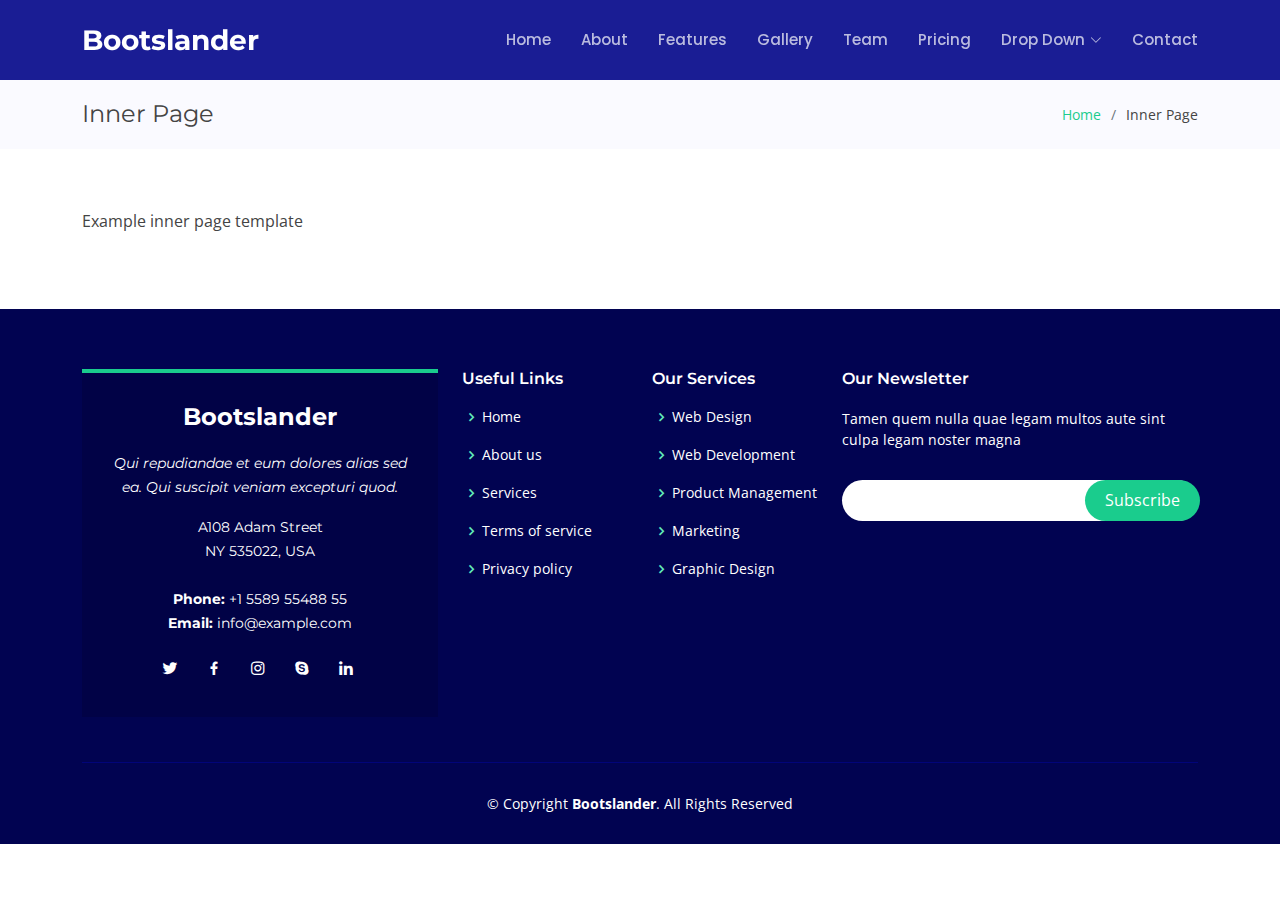
==== inner-page.html @ 367e2db3 "site institucional" ====
<!DOCTYPE html>
<html lang="en">

<head>
  <meta charset="utf-8">
  <meta content="width=device-width, initial-scale=1.0" name="viewport">

  <title>Inner Page - Bootslander Bootstrap Template</title>
  <meta content="" name="description">
  <meta content="" name="keywords">

  <!-- Favicons -->
  <link href="assets/img/favicon.png" rel="icon">
  <link href="assets/img/apple-touch-icon.png" rel="apple-touch-icon">

  <!-- Google Fonts -->
  <link href="https://fonts.googleapis.com/css?family=Open+Sans:300,300i,400,400i,600,600i,700,700i|Montserrat:300,300i,400,400i,500,500i,600,600i,700,700i|Poppins:300,300i,400,400i,500,500i,600,600i,700,700i" rel="stylesheet">

  <!-- Vendor CSS Files -->
  <link href="assets/vendor/aos/aos.css" rel="stylesheet">
  <link href="assets/vendor/bootstrap/css/bootstrap.min.css" rel="stylesheet">
  <link href="assets/vendor/bootstrap-icons/bootstrap-icons.css" rel="stylesheet">
  <link href="assets/vendor/boxicons/css/boxicons.min.css" rel="stylesheet">
  <link href="assets/vendor/glightbox/css/glightbox.min.css" rel="stylesheet">
  <link href="assets/vendor/remixicon/remixicon.css" rel="stylesheet">
  <link href="assets/vendor/swiper/swiper-bundle.min.css" rel="stylesheet">

  <!-- Template Main CSS File -->
  <link href="assets/css/style.css" rel="stylesheet">

  <!-- =======================================================
  * Template Name: Bootslander
  * Template URL: https://bootstrapmade.com/bootslander-free-bootstrap-landing-page-template/
  * Updated: Mar 17 2024 with Bootstrap v5.3.3
  * Author: BootstrapMade.com
  * License: https://bootstrapmade.com/license/
  ======================================================== -->
</head>

<body>

  <!-- ======= Header ======= -->
  <header id="header" class="fixed-top d-flex align-items-center ">
    <div class="container d-flex align-items-center justify-content-between">

      <div class="logo">
        <h1><a href="index.html"><span>Bootslander</span></a></h1>
        <!-- Uncomment below if you prefer to use an image logo -->
        <!-- <a href="index.html"><img src="assets/img/logo.png" alt="" class="img-fluid"></a>-->
      </div>

      <nav id="navbar" class="navbar">
        <ul>
          <li><a class="nav-link scrollto " href="#hero">Home</a></li>
          <li><a class="nav-link scrollto" href="#about">About</a></li>
          <li><a class="nav-link scrollto" href="#features">Features</a></li>
          <li><a class="nav-link scrollto" href="#gallery">Gallery</a></li>
          <li><a class="nav-link scrollto" href="#team">Team</a></li>
          <li><a class="nav-link scrollto" href="#pricing">Pricing</a></li>
          <li class="dropdown"><a href="#"><span>Drop Down</span> <i class="bi bi-chevron-down"></i></a>
            <ul>
              <li><a href="#">Drop Down 1</a></li>
              <li class="dropdown"><a href="#"><span>Deep Drop Down</span> <i class="bi bi-chevron-right"></i></a>
                <ul>
                  <li><a href="#">Deep Drop Down 1</a></li>
                  <li><a href="#">Deep Drop Down 2</a></li>
                  <li><a href="#">Deep Drop Down 3</a></li>
                  <li><a href="#">Deep Drop Down 4</a></li>
                  <li><a href="#">Deep Drop Down 5</a></li>
                </ul>
              </li>
              <li><a href="#">Drop Down 2</a></li>
              <li><a href="#">Drop Down 3</a></li>
              <li><a href="#">Drop Down 4</a></li>
            </ul>
          </li>
          <li><a class="nav-link scrollto" href="#contact">Contact</a></li>
        </ul>
        <i class="bi bi-list mobile-nav-toggle"></i>
      </nav><!-- .navbar -->

    </div>
  </header><!-- End Header -->

  <main id="main">

    <!-- ======= Breadcrumbs Section ======= -->
    <section class="breadcrumbs">
      <div class="container">

        <div class="d-flex justify-content-between align-items-center">
          <h2>Inner Page</h2>
          <ol>
            <li><a href="index.html">Home</a></li>
            <li>Inner Page</li>
          </ol>
        </div>

      </div>
    </section><!-- End Breadcrumbs Section -->

    <section class="inner-page">
      <div class="container">
        <p>
          Example inner page template
        </p>
      </div>
    </section>

  </main><!-- End #main -->

  <!-- ======= Footer ======= -->
  <footer id="footer">
    <div class="footer-top">
      <div class="container">
        <div class="row">

          <div class="col-lg-4 col-md-6">
            <div class="footer-info">
              <h3>Bootslander</h3>
              <p class="pb-3"><em>Qui repudiandae et eum dolores alias sed ea. Qui suscipit veniam excepturi quod.</em></p>
              <p>
                A108 Adam Street <br>
                NY 535022, USA<br><br>
                <strong>Phone:</strong> +1 5589 55488 55<br>
                <strong>Email:</strong> info@example.com<br>
              </p>
              <div class="social-links mt-3">
                <a href="#" class="twitter"><i class="bx bxl-twitter"></i></a>
                <a href="#" class="facebook"><i class="bx bxl-facebook"></i></a>
                <a href="#" class="instagram"><i class="bx bxl-instagram"></i></a>
                <a href="#" class="google-plus"><i class="bx bxl-skype"></i></a>
                <a href="#" class="linkedin"><i class="bx bxl-linkedin"></i></a>
              </div>
            </div>
          </div>

          <div class="col-lg-2 col-md-6 footer-links">
            <h4>Useful Links</h4>
            <ul>
              <li><i class="bx bx-chevron-right"></i> <a href="#">Home</a></li>
              <li><i class="bx bx-chevron-right"></i> <a href="#">About us</a></li>
              <li><i class="bx bx-chevron-right"></i> <a href="#">Services</a></li>
              <li><i class="bx bx-chevron-right"></i> <a href="#">Terms of service</a></li>
              <li><i class="bx bx-chevron-right"></i> <a href="#">Privacy policy</a></li>
            </ul>
          </div>

          <div class="col-lg-2 col-md-6 footer-links">
            <h4>Our Services</h4>
            <ul>
              <li><i class="bx bx-chevron-right"></i> <a href="#">Web Design</a></li>
              <li><i class="bx bx-chevron-right"></i> <a href="#">Web Development</a></li>
              <li><i class="bx bx-chevron-right"></i> <a href="#">Product Management</a></li>
              <li><i class="bx bx-chevron-right"></i> <a href="#">Marketing</a></li>
              <li><i class="bx bx-chevron-right"></i> <a href="#">Graphic Design</a></li>
            </ul>
          </div>

          <div class="col-lg-4 col-md-6 footer-newsletter">
            <h4>Our Newsletter</h4>
            <p>Tamen quem nulla quae legam multos aute sint culpa legam noster magna</p>
            <form action="" method="post">
              <input type="email" name="email"><input type="submit" value="Subscribe">
            </form>

          </div>

        </div>
      </div>
    </div>

    <div class="container">
      <div class="copyright">
        &copy; Copyright <strong><span>Bootslander</span></strong>. All Rights Reserved
      </div>

    </div>
  </footer><!-- End Footer -->

  <a href="#" class="back-to-top d-flex align-items-center justify-content-center"><i class="bi bi-arrow-up-short"></i></a>
  <div id="preloader"></div>

  <!-- Vendor JS Files -->
  <script src="assets/vendor/purecounter/purecounter_vanilla.js"></script>
  <script src="assets/vendor/aos/aos.js"></script>
  <script src="assets/vendor/bootstrap/js/bootstrap.bundle.min.js"></script>
  <script src="assets/vendor/glightbox/js/glightbox.min.js"></script>
  <script src="assets/vendor/swiper/swiper-bundle.min.js"></script>
  <script src="assets/vendor/php-email-form/validate.js"></script>

  <!-- Template Main JS File -->
  <script src="assets/js/main.js"></script>

</body>

</html>
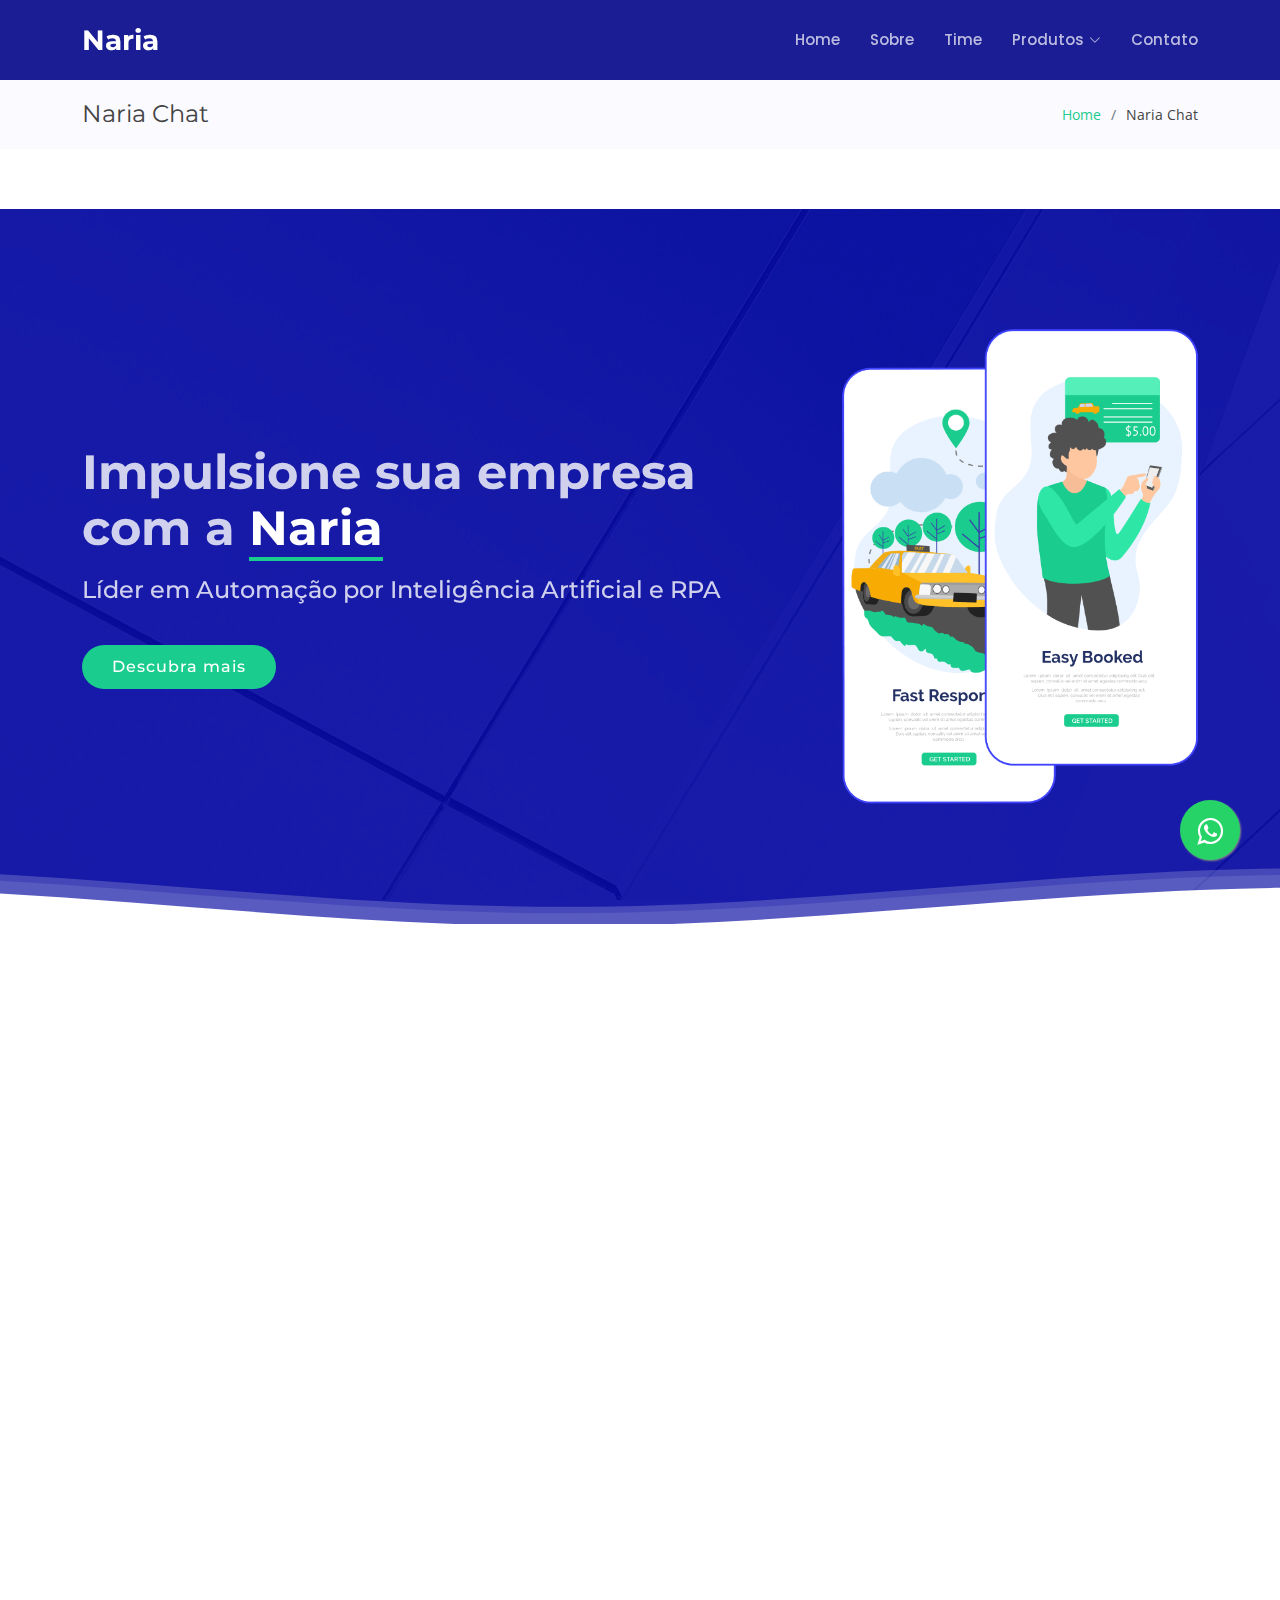
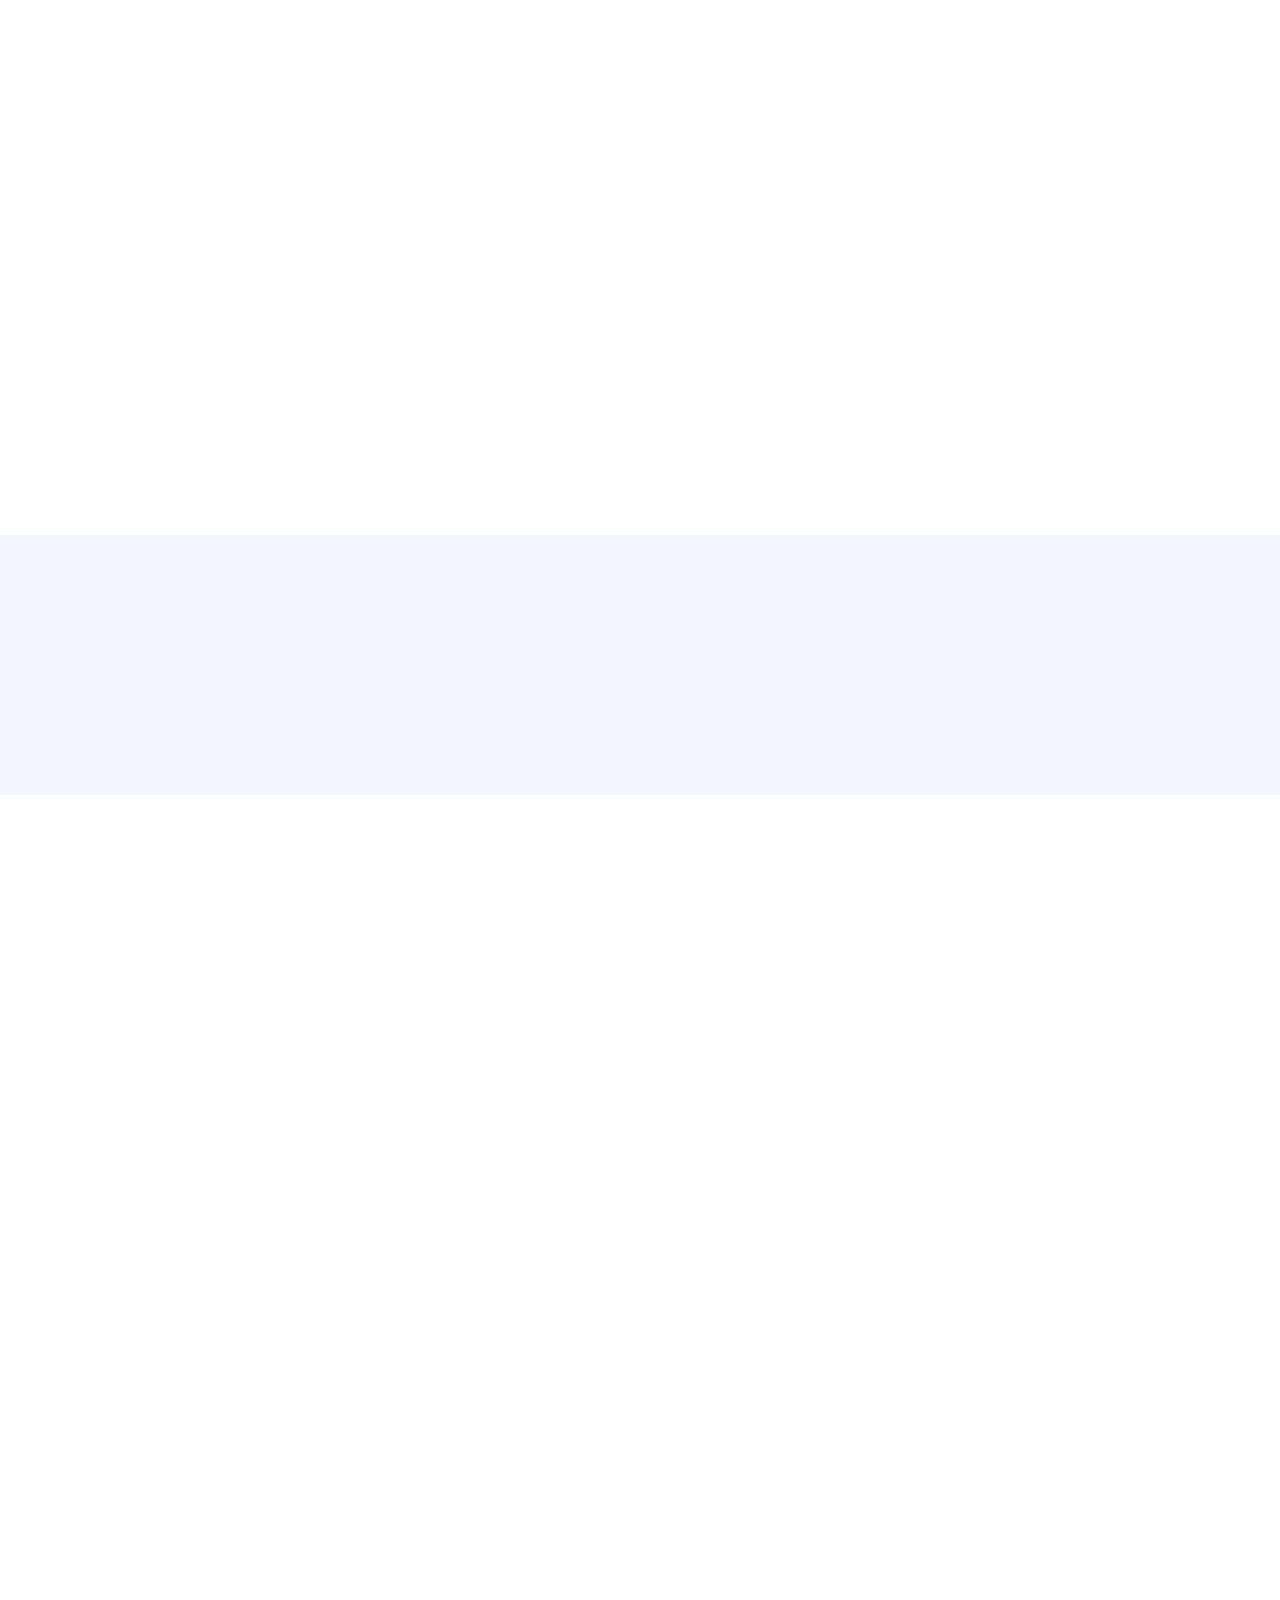
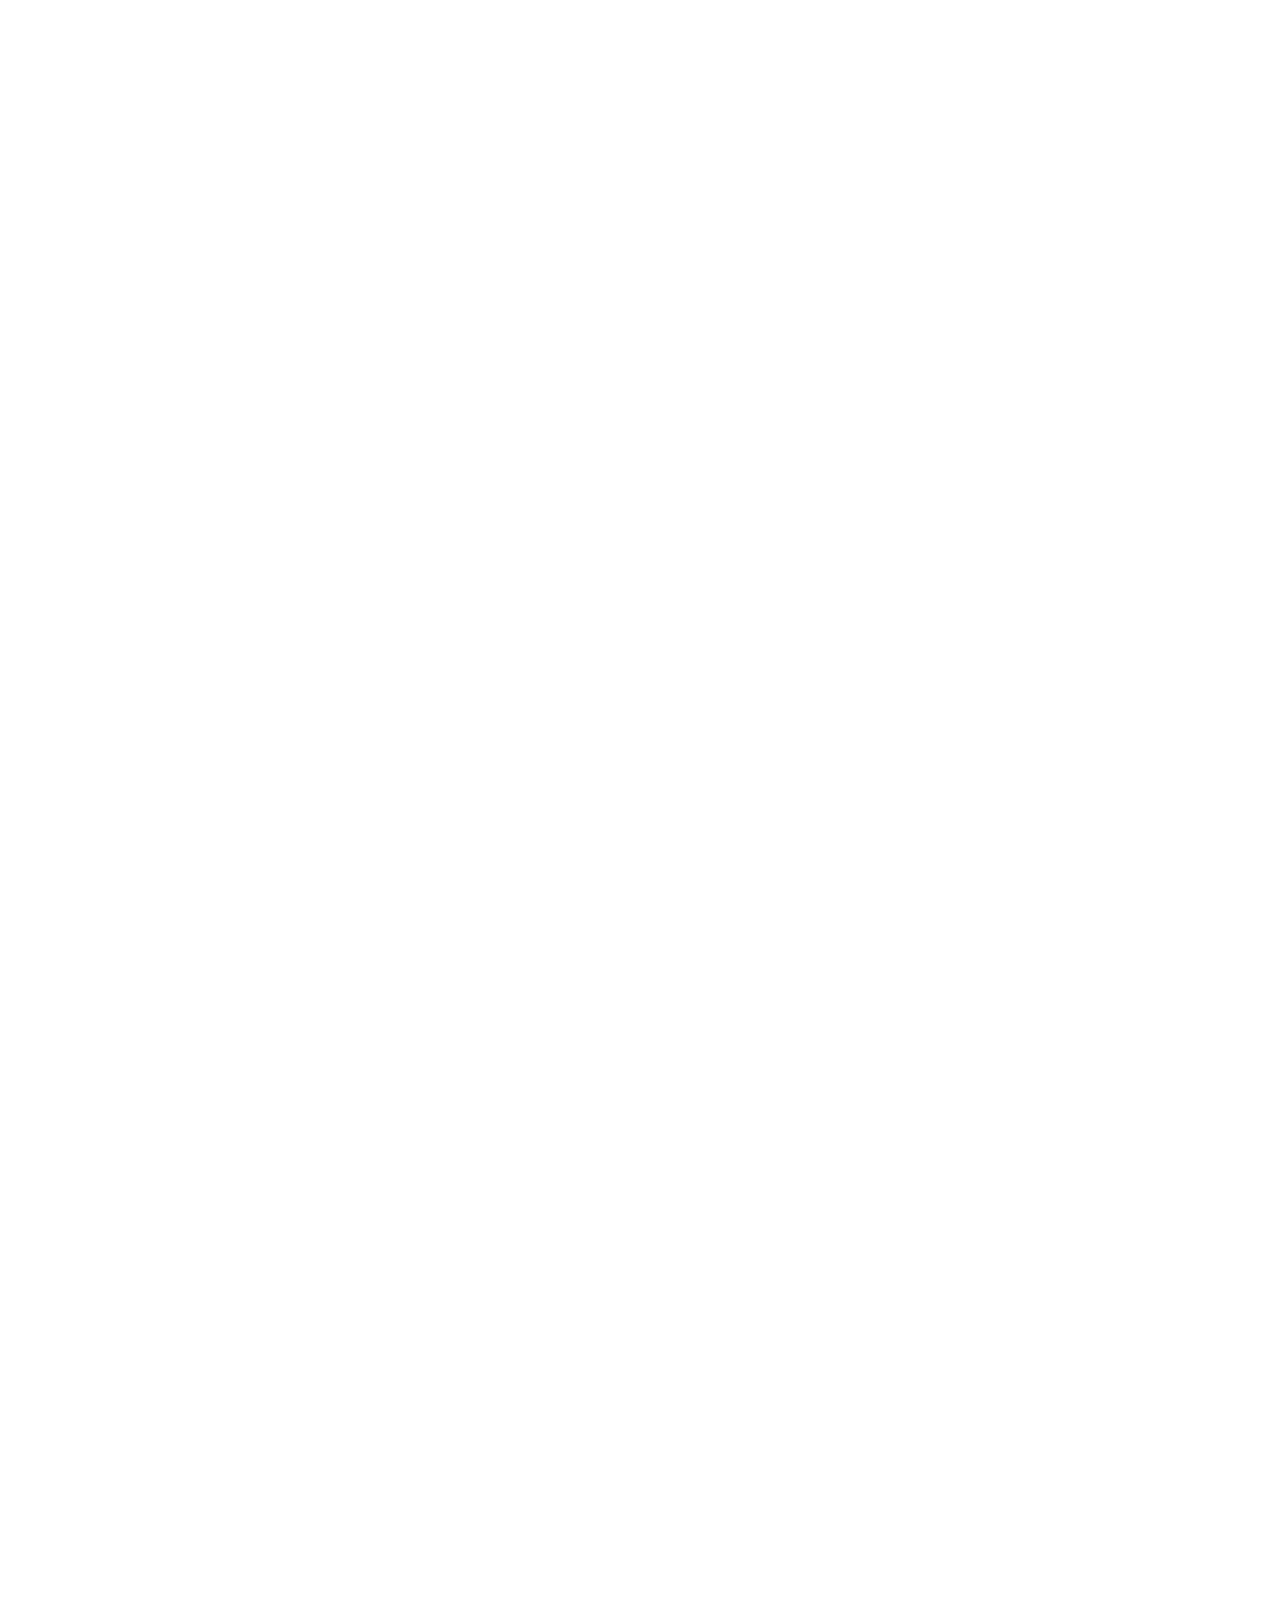
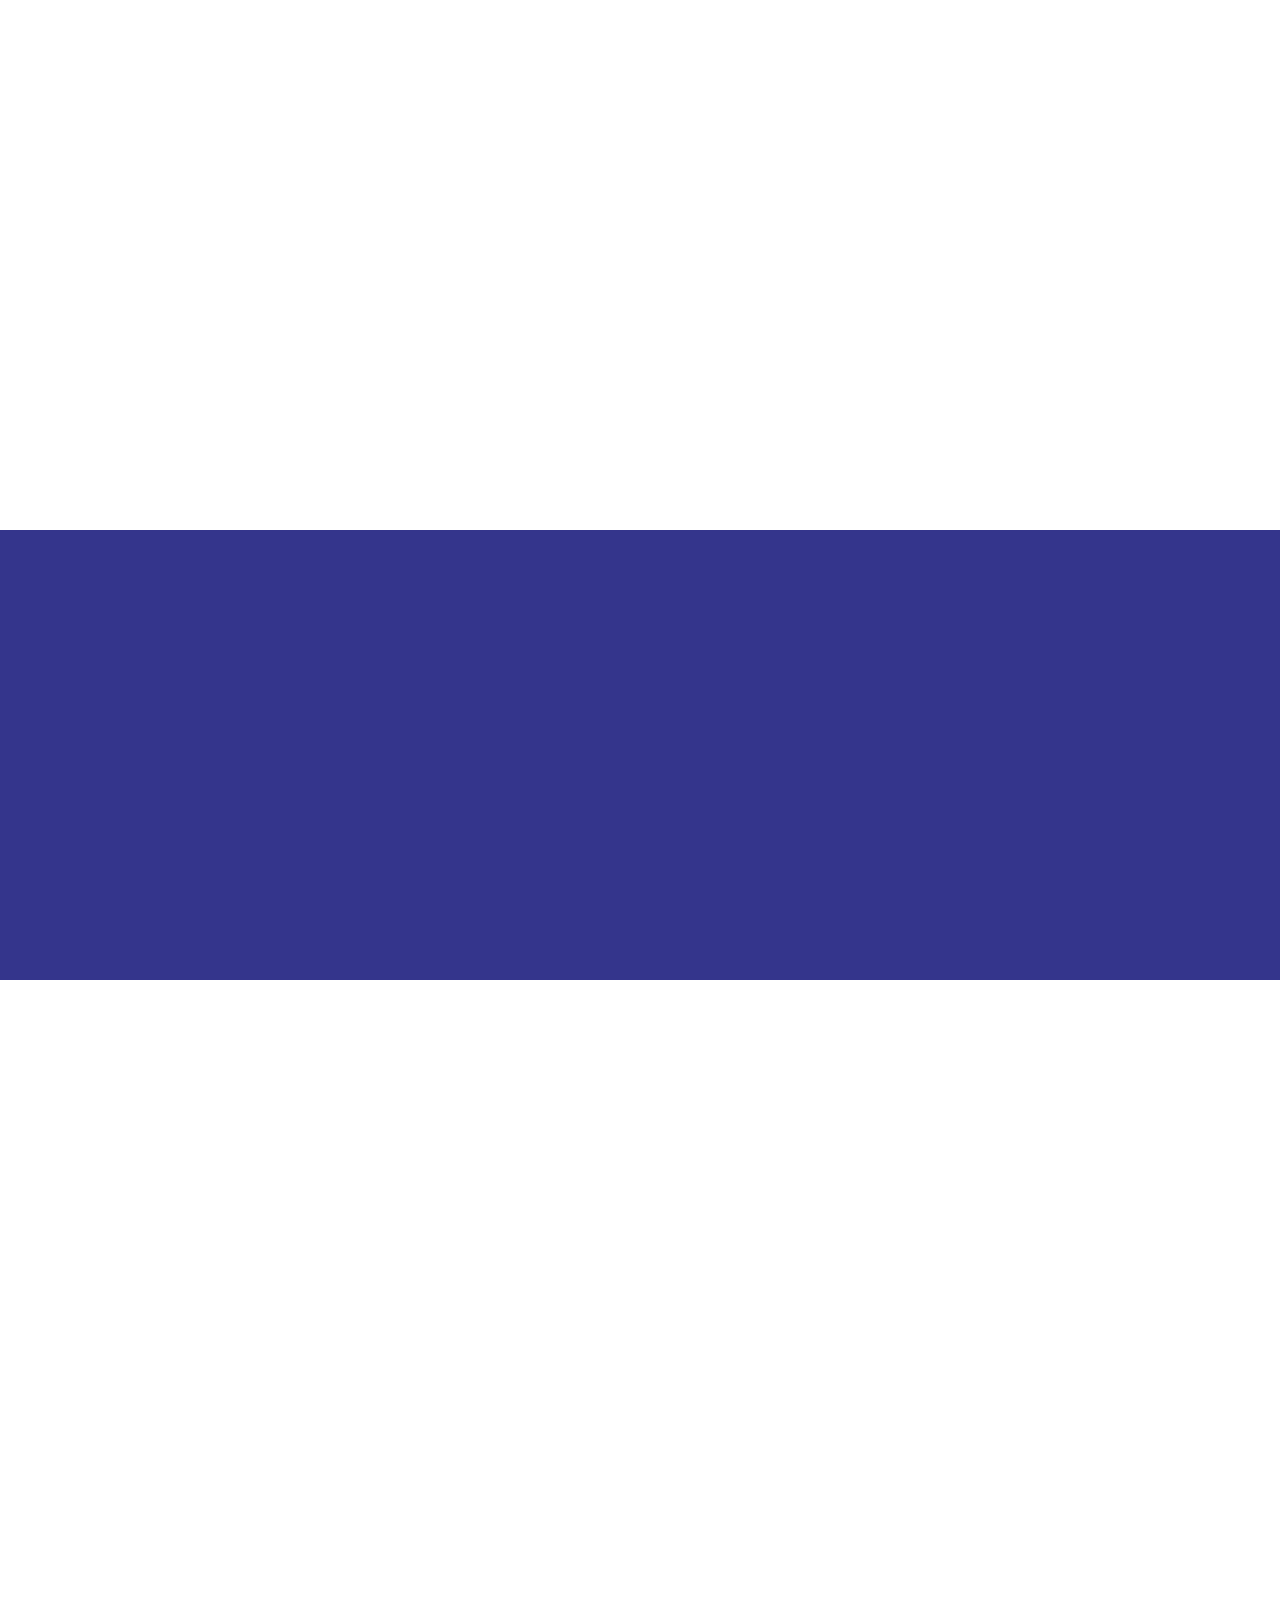
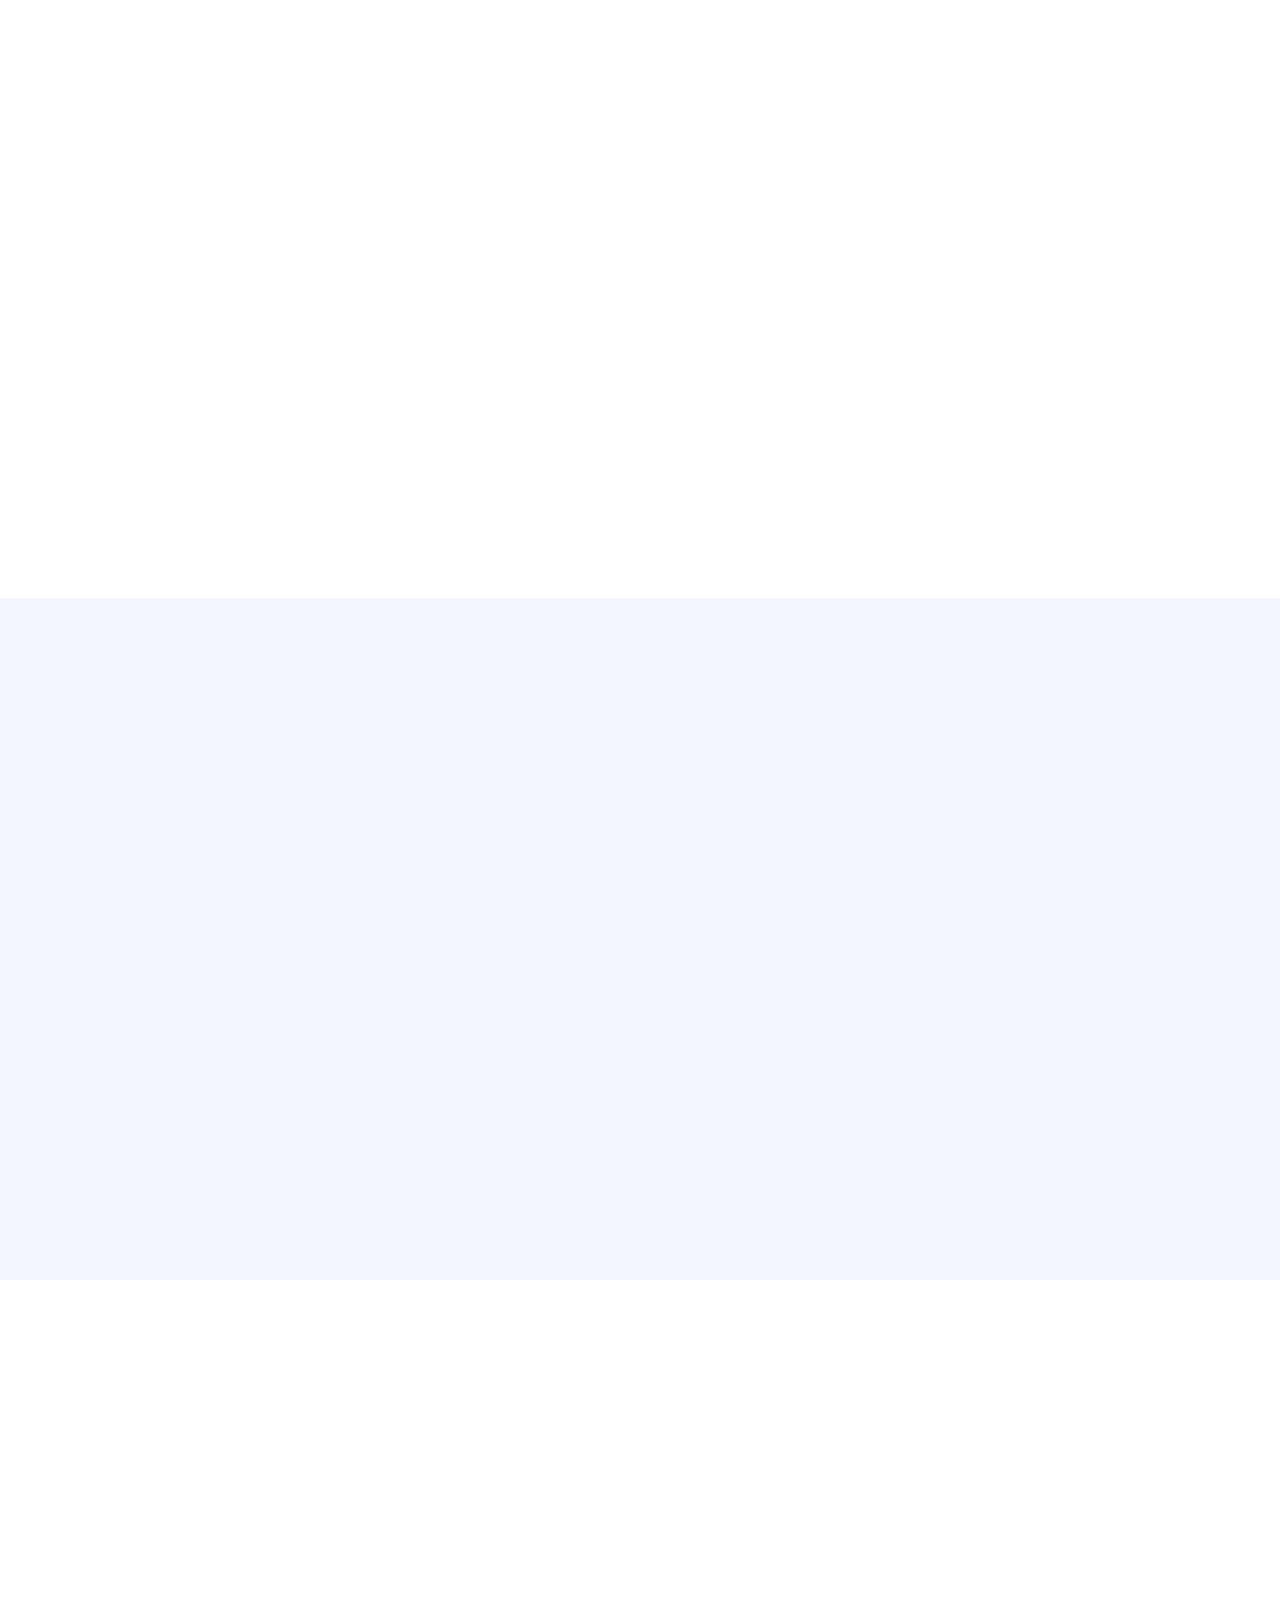
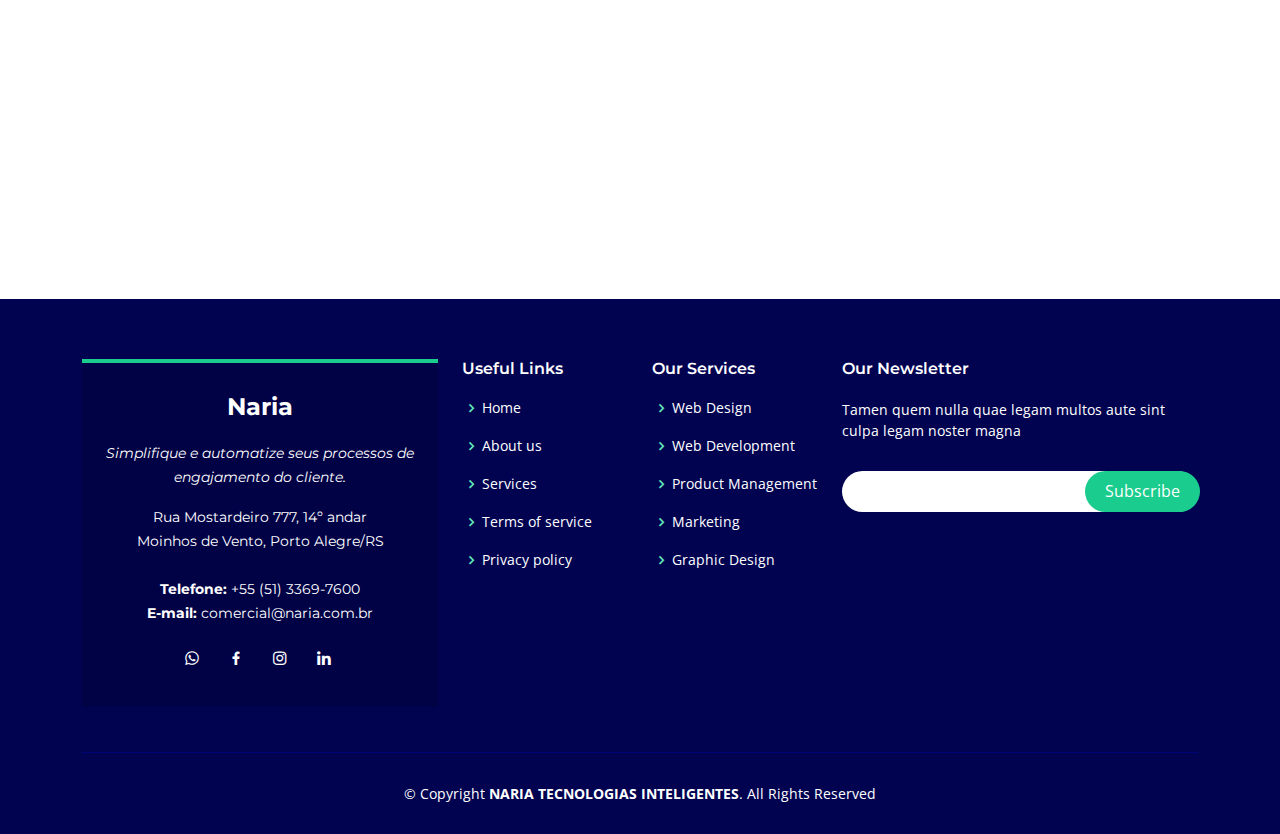
==== commit dc7b22eb: "criação da página naria-chat" ====
--- a/inner-page.html
+++ b/inner-page.html
@@ -1,11 +1,11 @@
 <!DOCTYPE html>
-<html lang="en">
+<html lang="pt-br"></html>
 
 <head>
   <meta charset="utf-8">
   <meta content="width=device-width, initial-scale=1.0" name="viewport">
 
-  <title>Inner Page - Bootslander Bootstrap Template</title>
+  <title>Naria - Chat</title>
   <meta content="" name="description">
   <meta content="" name="keywords">
 
@@ -44,23 +44,23 @@
     <div class="container d-flex align-items-center justify-content-between">
 
       <div class="logo">
-        <h1><a href="index.html"><span>Bootslander</span></a></h1>
+        <h1><a href="index.html"><span>Naria</span></a></h1>
         <!-- Uncomment below if you prefer to use an image logo -->
         <!-- <a href="index.html"><img src="assets/img/logo.png" alt="" class="img-fluid"></a>-->
       </div>
 
       <nav id="navbar" class="navbar">
         <ul>
-          <li><a class="nav-link scrollto " href="#hero">Home</a></li>
-          <li><a class="nav-link scrollto" href="#about">About</a></li>
-          <li><a class="nav-link scrollto" href="#features">Features</a></li>
-          <li><a class="nav-link scrollto" href="#gallery">Gallery</a></li>
-          <li><a class="nav-link scrollto" href="#team">Team</a></li>
-          <li><a class="nav-link scrollto" href="#pricing">Pricing</a></li>
-          <li class="dropdown"><a href="#"><span>Drop Down</span> <i class="bi bi-chevron-down"></i></a>
+          <li><a class="nav-link scrollto active" href="#hero">Home</a></li>
+          <li><a class="nav-link scrollto" href="#about">Sobre</a></li>
+          <!-- <li><a class="nav-link scrollto" href="#features">Produtos</a></li> -->
+          <!-- <li><a class="nav-link scrollto" href="#gallery">Portfólio</a></li> -->
+          <li><a class="nav-link scrollto" href="#team">Time</a></li>
+          <!-- <li><a class="nav-link scrollto" href="#pricing">Preços</a></li> -->
+          <li class="dropdown"><a href="#"><span>Produtos</span> <i class="bi bi-chevron-down"></i></a>
             <ul>
-              <li><a href="#">Drop Down 1</a></li>
-              <li class="dropdown"><a href="#"><span>Deep Drop Down</span> <i class="bi bi-chevron-right"></i></a>
+              <li><a href="naria-chat.html">Naria Chat</a></li>
+              <!-- <li class="dropdown"><a href="#"><span>Deep Drop Down</span> <i class="bi bi-chevron-right"></i></a>
                 <ul>
                   <li><a href="#">Deep Drop Down 1</a></li>
                   <li><a href="#">Deep Drop Down 2</a></li>
@@ -68,13 +68,13 @@
                   <li><a href="#">Deep Drop Down 4</a></li>
                   <li><a href="#">Deep Drop Down 5</a></li>
                 </ul>
-              </li>
+              </li> -->
               <li><a href="#">Drop Down 2</a></li>
-              <li><a href="#">Drop Down 3</a></li>
-              <li><a href="#">Drop Down 4</a></li>
+              <!-- <li><a href="#">Drop Down 3</a></li> -->
+              <!-- <li><a href="#">Drop Down 4</a></li> -->
             </ul>
           </li>
-          <li><a class="nav-link scrollto" href="#contact">Contact</a></li>
+          <li><a class="nav-link scrollto" href="#contact">Contato</a></li>
         </ul>
         <i class="bi bi-list mobile-nav-toggle"></i>
       </nav><!-- .navbar -->
@@ -89,10 +89,10 @@
       <div class="container">
 
         <div class="d-flex justify-content-between align-items-center">
-          <h2>Inner Page</h2>
+          <h2>Naria Chat</h2>
           <ol>
             <li><a href="index.html">Home</a></li>
-            <li>Inner Page</li>
+            <li>Naria Chat</li>
           </ol>
         </div>
 
@@ -100,11 +100,757 @@
     </section><!-- End Breadcrumbs Section -->
 
     <section class="inner-page">
-      <div class="container">
-        <p>
-          Example inner page template
-        </p>
-      </div>
+      <!-- ======= Hero Section ======= -->
+  <section id="hero">
+
+    <div class="container">
+      <div class="row justify-content-between">
+        <div class="col-lg-7 pt-5 pt-lg-0 order-2 order-lg-1 d-flex align-items-center">
+          <div data-aos="zoom-out">
+            <h1>Impulsione sua empresa com a <span>Naria</span></h1>
+            <h2>Líder em Automação por Inteligência Artificial e RPA</h2>
+            <div class="text-center text-lg-start">
+              <a href="#about" class="btn-get-started scrollto">Descubra mais</a>
+            </div>
+          </div>
+        </div>
+        <div class="col-lg-4 order-1 order-lg-2 hero-img" data-aos="zoom-out" data-aos-delay="300">
+          <img src="assets/img/hero-img.png" class="img-fluid animated" alt="">
+        </div>
+      </div>
+    </div>
+
+    <svg class="hero-waves" xmlns="http://www.w3.org/2000/svg" xmlns:xlink="http://www.w3.org/1999/xlink" viewBox="0 24 150 28 " preserveAspectRatio="none">
+      <defs>
+        <path id="wave-path" d="M-160 44c30 0 58-18 88-18s 58 18 88 18 58-18 88-18 58 18 88 18 v44h-352z">
+      </defs>
+      <g class="wave1">
+        <use xlink:href="#wave-path" x="50" y="3" fill="rgba(255,255,255, .1)">
+      </g>
+      <g class="wave2">
+        <use xlink:href="#wave-path" x="50" y="0" fill="rgba(255,255,255, .2)">
+      </g>
+      <g class="wave3">
+        <use xlink:href="#wave-path" x="50" y="9" fill="#fff">
+      </g>
+    </svg>
+
+  </section><!-- End Hero -->
+
+  <!-- ======= About Section ======= -->
+    <section id="about" class="about">
+      <div class="container-fluid">
+
+        <div class="row">
+          <div class="col-xl-5 col-lg-6 video-box d-flex justify-content-center align-items-stretch" data-aos="fade-right">
+            <!-- <a href="https://www.youtube.com/watch?v=StpBR2W8G5A" class="glightbox play-btn mb-4"></a> -->
+          </div>
+
+          <div class="col-xl-7 col-lg-6 icon-boxes d-flex flex-column align-items-stretch justify-content-center py-5 px-lg-5" data-aos="fade-left">
+            <h3>Sobre a Naria</h3>
+            <p>Na Naria, somos movidos pela paixão de transformar o futuro do trabalho através de soluções inteligentes de automação. Nossa tecnologia de RPA, enriquecida com IA, simplifica processos complexos, permitindo que negócios de todos os tamanhos maximizem eficiência e inovem sem limites.</p>
+
+            <div class="icon-box" data-aos="zoom-in" data-aos-delay="100">
+              <div class="icon"><i class="bx bx-fingerprint"></i></div>
+              <h4 class="title"><a href="">Lorem Ipsum</a></h4>
+              <p class="description">Voluptatum deleniti atque corrupti quos dolores et quas molestias excepturi sint occaecati cupiditate non provident</p>
+            </div>
+
+            <div class="icon-box" data-aos="zoom-in" data-aos-delay="200">
+              <div class="icon"><i class="bx bx-gift"></i></div>
+              <h4 class="title"><a href="">Nemo Enim</a></h4>
+              <p class="description">At vero eos et accusamus et iusto odio dignissimos ducimus qui blanditiis praesentium voluptatum deleniti atque</p>
+            </div>
+
+            <div class="icon-box" data-aos="zoom-in" data-aos-delay="300">
+              <div class="icon"><i class="bx bx-atom"></i></div>
+              <h4 class="title"><a href="">Dine Pad</a></h4>
+              <p class="description">Explicabo est voluptatum asperiores consequatur magnam. Et veritatis odit. Sunt aut deserunt minus aut eligendi omnis</p>
+            </div>
+
+          </div>
+        </div>
+
+      </div>
+    </section><!-- End About Section -->
+
+    <!-- ======= Features Section ======= -->
+    <section id="features" class="features">
+      <div class="container">
+
+        <div class="section-title" data-aos="fade-up">
+          <h2>Nossas Capacidades</h2>
+          <p>Check The Features</p>
+        </div>
+
+        <div class="row" data-aos="fade-left">
+          <div class="col-lg-3 col-md-4">
+            <div class="icon-box" data-aos="zoom-in" data-aos-delay="50">
+              <i class="ri-store-line" style="color: #ffbb2c;"></i>
+              <h3><a href="">Automatização de Processos</a></h3>
+            </div>
+          </div>
+          <div class="col-lg-3 col-md-4 mt-4 mt-md-0">
+            <div class="icon-box" data-aos="zoom-in" data-aos-delay="100">
+              <i class="ri-bar-chart-box-line" style="color: #5578ff;"></i>
+              <h3><a href="">Análises e Insights em Tempo Real</a></h3>
+            </div>
+          </div>
+          <div class="col-lg-3 col-md-4 mt-4 mt-md-0">
+            <div class="icon-box" data-aos="zoom-in" data-aos-delay="150">
+              <i class="ri-calendar-todo-line" style="color: #e80368;"></i>
+              <h3><a href="">Integração de Sistemas</a></h3>
+            </div>
+          </div>
+          <div class="col-lg-3 col-md-4 mt-4 mt-lg-0">
+            <div class="icon-box" data-aos="zoom-in" data-aos-delay="200">
+              <i class="ri-paint-brush-line" style="color: #e361ff;"></i>
+              <h3><a href="">Suporte Personalizado e Escalável</a></h3>
+            </div>
+          </div>
+          <div class="col-lg-3 col-md-4 mt-4">
+            <div class="icon-box" data-aos="zoom-in" data-aos-delay="250">
+              <i class="ri-database-2-line" style="color: #47aeff;"></i>
+              <h3><a href="">Nemo Enim</a></h3>
+            </div>
+          </div>
+          <div class="col-lg-3 col-md-4 mt-4">
+            <div class="icon-box" data-aos="zoom-in" data-aos-delay="300">
+              <i class="ri-gradienter-line" style="color: #ffa76e;"></i>
+              <h3><a href="">Eiusmod Tempor</a></h3>
+            </div>
+          </div>
+          <div class="col-lg-3 col-md-4 mt-4">
+            <div class="icon-box" data-aos="zoom-in" data-aos-delay="350">
+              <i class="ri-file-list-3-line" style="color: #11dbcf;"></i>
+              <h3><a href="">Midela Teren</a></h3>
+            </div>
+          </div>
+          <div class="col-lg-3 col-md-4 mt-4">
+            <div class="icon-box" data-aos="zoom-in" data-aos-delay="400">
+              <i class="ri-price-tag-2-line" style="color: #4233ff;"></i>
+              <h3><a href="">Pira Neve</a></h3>
+            </div>
+          </div>
+          <div class="col-lg-3 col-md-4 mt-4">
+            <div class="icon-box" data-aos="zoom-in" data-aos-delay="450">
+              <i class="ri-anchor-line" style="color: #b2904f;"></i>
+              <h3><a href="">Dirada Pack</a></h3>
+            </div>
+          </div>
+          <div class="col-lg-3 col-md-4 mt-4">
+            <div class="icon-box" data-aos="zoom-in" data-aos-delay="500">
+              <i class="ri-disc-line" style="color: #b20969;"></i>
+              <h3><a href="">Moton Ideal</a></h3>
+            </div>
+          </div>
+          <div class="col-lg-3 col-md-4 mt-4">
+            <div class="icon-box" data-aos="zoom-in" data-aos-delay="550">
+              <i class="ri-base-station-line" style="color: #ff5828;"></i>
+              <h3><a href="">Verdo Park</a></h3>
+            </div>
+          </div>
+          <div class="col-lg-3 col-md-4 mt-4">
+            <div class="icon-box" data-aos="zoom-in" data-aos-delay="600">
+              <i class="ri-fingerprint-line" style="color: #29cc61;"></i>
+              <h3><a href="">Flavor Nivelanda</a></h3>
+            </div>
+          </div>
+        </div>
+
+      </div>
+    </section><!-- End Features Section -->
+
+    <!-- ======= Counts Section ======= -->
+    <section id="counts" class="counts">
+      <div class="container">
+
+        <div class="row" data-aos="fade-up">
+
+          <div class="col-lg-3 col-md-6">
+            <div class="count-box">
+              <i class="bi bi-emoji-smile"></i>
+              <span data-purecounter-start="0" data-purecounter-end="232" data-purecounter-duration="1" class="purecounter"></span>
+              <p>Happy Clients</p>
+            </div>
+          </div>
+
+          <div class="col-lg-3 col-md-6 mt-5 mt-md-0">
+            <div class="count-box">
+              <i class="bi bi-journal-richtext"></i>
+              <span data-purecounter-start="0" data-purecounter-end="521" data-purecounter-duration="1" class="purecounter"></span>
+              <p>Projects</p>
+            </div>
+          </div>
+
+          <div class="col-lg-3 col-md-6 mt-5 mt-lg-0">
+            <div class="count-box">
+              <i class="bi bi-headset"></i>
+              <span data-purecounter-start="0" data-purecounter-end="1463" data-purecounter-duration="1" class="purecounter"></span>
+              <p>Hours Of Support</p>
+            </div>
+          </div>
+
+          <div class="col-lg-3 col-md-6 mt-5 mt-lg-0">
+            <div class="count-box">
+              <i class="bi bi-people"></i>
+              <span data-purecounter-start="0" data-purecounter-end="15" data-purecounter-duration="1" class="purecounter"></span>
+              <p>Hard Workers</p>
+            </div>
+          </div>
+
+        </div>
+
+      </div>
+    </section><!-- End Counts Section -->
+
+    <!-- ======= Details Section ======= -->
+    <section id="details" class="details">
+      <div class="container">
+
+        <div class="row content">
+          <div class="col-md-4" data-aos="fade-right">
+            <img src="assets/img/details-1.png" class="img-fluid" alt="">
+          </div>
+          <div class="col-md-8 pt-4" data-aos="fade-up">
+            <h3>Automação que Transforma Negócios</h3>
+            <p class="fst-italic">
+              Na vanguarda da inovação, a Naria oferece soluções de RPA que transformam a eficiência operacional de sua empresa.
+            </p>
+            <ul>
+              <li><i class="bi bi-check"></i> Automatização inteligente para maximizar a produtividade e reduzir custos.</li>
+              <li><i class="bi bi-check"></i> Soluções projetadas para garantir conformidade e segurança aprimoradas.</li>
+              <li><i class="bi bi-check"></i> Acesso a análises preditivas para antecipar necessidades e ajustar estratégias.</li>
+              <li><i class="bi bi-check"></i> Apoio contínuo para assegurar que sua empresa se mantenha sempre à frente.</li>
+            </ul>
+            <p>
+              Com a Naria, experiencie uma transformação digital sem precedentes. Nossas soluções de automação não só agilizam seus processos como também pavimentam o caminho para um futuro escalável e seguro. Investimos em tecnologia para que você possa investir no que realmente importa: seu crescimento.
+            </p>
+          </div>
+        </div>
+
+        <div class="row content">
+          <div class="col-md-4 order-1 order-md-2" data-aos="fade-left">
+            <img src="assets/img/details-2.png" class="img-fluid" alt="">
+          </div>
+          <div class="col-md-8 pt-5 order-2 order-md-1" data-aos="fade-up">
+            <h3>Conectividade Que Impulsiona a Colaboração</h3>
+            <p class="fst-italic">
+              Descubra uma nova era de integração e colaboração com as soluções inovadoras da Naria.
+            </p>
+            <p>
+              Facilitamos a integração perfeita entre sistemas, promovendo uma colaboração sem barreiras. A flexibilidade das nossas soluções garante que você possa ampliar seus horizontes comerciais com ferramentas que se adaptam e evoluem com suas necessidades. Com a Naria, ultrapasse os limites da produtividade convencional e abrace uma colaboração eficiente e dinâmica que move sua empresa para frente.
+            </p>
+            <p>
+              Nosso compromisso é fornecer tecnologia que não só soluciona desafios atuais, mas também antecipa as demandas futuras do mercado. Com uma combinação de inovação contínua e suporte especializado, nós capacitamos sua equipe a alcançar excelência operacional e sustentabilidade de longo prazo.
+            </p>
+          </div>
+        </div>
+
+        <div class="row content">
+          <div class="col-md-4" data-aos="fade-right">
+            <img src="assets/img/details-3.png" class="img-fluid" alt="">
+          </div>
+          <div class="col-md-8 pt-5" data-aos="fade-up">
+            <h3>Inovação que Encanta</h3>
+            <p>Experiências fluídas, intuitivas e engajadoras ao alcance dos seus dedos.</p>
+            <ul>
+              <li><i class="bi bi-check"></i> Design intuitivo para máxima usabilidade.</li>
+              <li><i class="bi bi-check"></i> Suporte que entende e resolve rapidamente.</li>
+              <li><i class="bi bi-check"></i> Foco na satisfação total do usuário.</li>
+            </ul>
+            <p>
+              Cada solução da Naria é uma porta para um mundo de facilidade e eficiência, desenhada para entregar o que o usuário precisa, da forma que precisa.
+            </p>
+            <p>
+              Entendemos que a verdadeira inovação começa com a compreensão profunda dos desejos e necessidades do usuário. Por isso, nossos sistemas são desenvolvidos para oferecer conforto e eficiência, removendo obstáculos e criando caminhos claros para o sucesso dos usuários.
+            </p>
+          </div>
+        </div>
+
+        <div class="row content">
+          <div class="col-md-4 order-1 order-md-2" data-aos="fade-left">
+            <img src="assets/img/details-4.png" class="img-fluid" alt="">
+          </div>
+          <div class="col-md-8 pt-5 order-2 order-md-1" data-aos="fade-up">
+            <h3>Segurança em Cada Passo</h3>
+            <p class="fst-italic">
+              Construa sobre uma fundação segura com soluções que priorizam a proteção dos seus dados.
+            </p>
+            <p>
+              Segurança não é uma opção, mas uma promessa. Na Naria, cada solução é desenvolvida com os mais altos padrões de segurança, para que você possa operar com tranquilidade total.
+            </p>
+            <ul>
+              <li><i class="bi bi-check"></i> Proteção avançada para dados e operações.</li>
+              <li><i class="bi bi-check"></i> Comprometimento com a excelência e integridade.</li>
+              <li><i class="bi bi-check"></i> Soluções ágeis e confiáveis para todos os desafios.</li>
+            </ul>
+          </div>
+        </div>
+
+      </div>
+    </section><!-- End Details Section -->
+
+    <!-- ======= Gallery Section ======= -->
+    <section id="gallery" class="gallery">
+      <div class="container">
+
+        <div class="section-title" data-aos="fade-up">
+          <h2>Gallery</h2>
+          <p>Check our Gallery</p>
+        </div>
+
+        <div class="row g-0" data-aos="fade-left">
+
+          <div class="col-lg-3 col-md-4">
+            <div class="gallery-item" data-aos="zoom-in" data-aos-delay="100">
+              <a href="assets/img/gallery/gallery-1.jpg" class="gallery-lightbox">
+                <img src="assets/img/gallery/gallery-1.jpg" alt="" class="img-fluid">
+              </a>
+            </div>
+          </div>
+
+          <div class="col-lg-3 col-md-4">
+            <div class="gallery-item" data-aos="zoom-in" data-aos-delay="150">
+              <a href="assets/img/gallery/gallery-2.jpg" class="gallery-lightbox">
+                <img src="assets/img/gallery/gallery-2.jpg" alt="" class="img-fluid">
+              </a>
+            </div>
+          </div>
+
+          <div class="col-lg-3 col-md-4">
+            <div class="gallery-item" data-aos="zoom-in" data-aos-delay="200">
+              <a href="assets/img/gallery/gallery-3.jpg" class="gallery-lightbox">
+                <img src="assets/img/gallery/gallery-3.jpg" alt="" class="img-fluid">
+              </a>
+            </div>
+          </div>
+
+          <div class="col-lg-3 col-md-4">
+            <div class="gallery-item" data-aos="zoom-in" data-aos-delay="250">
+              <a href="assets/img/gallery/gallery-4.jpg" class="gallery-lightbox">
+                <img src="assets/img/gallery/gallery-4.jpg" alt="" class="img-fluid">
+              </a>
+            </div>
+          </div>
+
+          <div class="col-lg-3 col-md-4">
+            <div class="gallery-item" data-aos="zoom-in" data-aos-delay="300">
+              <a href="assets/img/gallery/gallery-5.jpg" class="gallery-lightbox">
+                <img src="assets/img/gallery/gallery-5.jpg" alt="" class="img-fluid">
+              </a>
+            </div>
+          </div>
+
+          <div class="col-lg-3 col-md-4">
+            <div class="gallery-item" data-aos="zoom-in" data-aos-delay="350">
+              <a href="assets/img/gallery/gallery-6.jpg" class="gallery-lightbox">
+                <img src="assets/img/gallery/gallery-6.jpg" alt="" class="img-fluid">
+              </a>
+            </div>
+          </div>
+
+          <div class="col-lg-3 col-md-4">
+            <div class="gallery-item" data-aos="zoom-in" data-aos-delay="400">
+              <a href="assets/img/gallery/gallery-7.jpg" class="gallery-lightbox">
+                <img src="assets/img/gallery/gallery-7.jpg" alt="" class="img-fluid">
+              </a>
+            </div>
+          </div>
+
+          <div class="col-lg-3 col-md-4">
+            <div class="gallery-item" data-aos="zoom-in" data-aos-delay="450">
+              <a href="assets/img/gallery/gallery-8.jpg" class="gallery-lightbox">
+                <img src="assets/img/gallery/gallery-8.jpg" alt="" class="img-fluid">
+              </a>
+            </div>
+          </div>
+
+        </div>
+
+      </div>
+    </section>
+    <!-- End Gallery Section -->
+
+    <!-- ======= Testimonials Section ======= -->
+    <section id="testimonials" class="testimonials">
+      <div class="container">
+
+        <div class="testimonials-slider swiper" data-aos="fade-up" data-aos-delay="100">
+          <div class="swiper-wrapper">
+
+            <div class="swiper-slide">
+              <div class="testimonial-item">
+                <img src="assets/img/testimonials/testimonials-1.jpg" class="testimonial-img" alt="">
+                <h3>João Martins</h3>
+                <h4>Diretor de Operações</h4>
+                <p>
+                  <i class="bx bxs-quote-alt-left quote-icon-left"></i>
+                  A Naria revolucionou nossa eficiência com sua automação de processos, impulsionando a produtividade da equipe e nos destacando no mercado.
+                  <i class="bx bxs-quote-alt-right quote-icon-right"></i>
+                </p>
+              </div>
+            </div><!-- End testimonial item -->
+
+            <div class="swiper-slide">
+              <div class="testimonial-item">
+                <img src="assets/img/testimonials/testimonials-2.jpg" class="testimonial-img" alt="">
+                <h3>Ana Beatriz Souza</h3>
+                <h4>CTO</h4>
+                <p>
+                  <i class="bx bxs-quote-alt-left quote-icon-left"></i>
+                  O chat omnichannel da Naria integrou-se perfeitamente ao nosso sistema, melhorando significativamente nossa comunicação com clientes.
+                  <i class="bx bxs-quote-alt-right quote-icon-right"></i>
+                </p>
+              </div>
+            </div><!-- End testimonial item -->
+
+            <div class="swiper-slide">
+              <div class="testimonial-item">
+                <img src="assets/img/testimonials/testimonials-3.jpg" class="testimonial-img" alt="">
+                <h3>Marcos Pereira</h3>
+                <h4>Gerente de Produto</h4>
+                <p>
+                  <i class="bx bxs-quote-alt-left quote-icon-left"></i>
+                  Os dashboards em Python da Naria são essenciais para nossa análise de dados, oferecendo insights precisos para a tomada de decisão.
+                  <i class="bx bxs-quote-alt-right quote-icon-right"></i>
+                </p>
+              </div>
+            </div><!-- End testimonial item -->
+
+            <div class="swiper-slide">
+              <div class="testimonial-item">
+                <img src="assets/img/testimonials/testimonials-4.jpg" class="testimonial-img" alt="">
+                <h3>Laura Andrade</h3>
+                <h4>CEO</h4>
+                <p>
+                  <i class="bx bxs-quote-alt-left quote-icon-left"></i>
+                  Com a automação da Naria, transformamos nossa complexidade em eficiência, elevando nossa produtividade e rentabilidade.
+                  <i class="bx bxs-quote-alt-right quote-icon-right"></i>
+                </p>
+              </div>
+            </div><!-- End testimonial item -->
+
+            <div class="swiper-slide">
+              <div class="testimonial-item">
+                <img src="assets/img/testimonials/testimonials-5.jpg" class="testimonial-img" alt="">
+                <h3>Rafael Costa</h3>
+                <h4>Diretor de Atendimento ao Cliente</h4>
+                <p>
+                  <i class="bx bxs-quote-alt-left quote-icon-left"></i>
+                  Graças ao chat da Naria, melhoramos nosso serviço ao cliente, estabelecendo conexões mais profundas e satisfatórias.
+                  <i class="bx bxs-quote-alt-right quote-icon-right"></i>
+                </p>
+              </div>
+            </div><!-- End testimonial item -->
+
+          </div>
+          <div class="swiper-pagination"></div>
+        </div>
+
+      </div>
+    </section><!-- End Testimonials Section -->
+
+    <!-- ======= Team Section ======= -->
+    <section id="team" class="team">
+      <div class="container">
+
+        <div class="section-title" data-aos="fade-up">
+          <h2>Time</h2>
+          <p>Nosso Excelente Time</p>
+        </div>
+
+        <div class="row" data-aos="fade-left">
+
+          <div class="col-lg-3 col-md-6">
+            <div class="member" data-aos="zoom-in" data-aos-delay="100">
+              <div class="pic"><img src="assets/img/team/team-1.jpg" class="img-fluid" alt=""></div>
+              <div class="member-info">
+                <h4>Walter White</h4>
+                <span>Chief Executive Officer</span>
+                <div class="social">
+                  <a href=""><i class="bi bi-twitter"></i></a>
+                  <a href=""><i class="bi bi-facebook"></i></a>
+                  <a href=""><i class="bi bi-instagram"></i></a>
+                  <a href=""><i class="bi bi-linkedin"></i></a>
+                </div>
+              </div>
+            </div>
+          </div>
+
+          <div class="col-lg-3 col-md-6 mt-5 mt-md-0">
+            <div class="member" data-aos="zoom-in" data-aos-delay="200">
+              <div class="pic"><img src="assets/img/team/team-2.jpg" class="img-fluid" alt=""></div>
+              <div class="member-info">
+                <h4>Sarah Jhonson</h4>
+                <span>Product Manager</span>
+                <div class="social">
+                  <a href=""><i class="bi bi-twitter"></i></a>
+                  <a href=""><i class="bi bi-facebook"></i></a>
+                  <a href=""><i class="bi bi-instagram"></i></a>
+                  <a href=""><i class="bi bi-linkedin"></i></a>
+                </div>
+              </div>
+            </div>
+          </div>
+
+          <div class="col-lg-3 col-md-6 mt-5 mt-lg-0">
+            <div class="member" data-aos="zoom-in" data-aos-delay="300">
+              <div class="pic"><img src="assets/img/team/team-3.jpg" class="img-fluid" alt=""></div>
+              <div class="member-info">
+                <h4>William Anderson</h4>
+                <span>CTO</span>
+                <div class="social">
+                  <a href=""><i class="bi bi-twitter"></i></a>
+                  <a href=""><i class="bi bi-facebook"></i></a>
+                  <a href=""><i class="bi bi-instagram"></i></a>
+                  <a href=""><i class="bi bi-linkedin"></i></a>
+                </div>
+              </div>
+            </div>
+          </div>
+
+          <div class="col-lg-3 col-md-6 mt-5 mt-lg-0">
+            <div class="member" data-aos="zoom-in" data-aos-delay="400">
+              <div class="pic"><img src="assets/img/team/team-4.jpg" class="img-fluid" alt=""></div>
+              <div class="member-info">
+                <h4>Amanda Jepson</h4>
+                <span>Accountant</span>
+                <div class="social">
+                  <a href=""><i class="bi bi-twitter"></i></a>
+                  <a href=""><i class="bi bi-facebook"></i></a>
+                  <a href=""><i class="bi bi-instagram"></i></a>
+                  <a href=""><i class="bi bi-linkedin"></i></a>
+                </div>
+              </div>
+            </div>
+          </div>
+
+        </div>
+
+      </div>
+    </section><!-- End Team Section -->
+
+    <!-- ======= Pricing Section ======= -->
+    <section id="pricing" class="pricing">
+      <div class="container">
+
+        <div class="section-title" data-aos="fade-up">
+          <h2>Pricing</h2>
+          <p>Check our Pricing</p>
+        </div>
+
+        <div class="row" data-aos="fade-left">
+
+          <div class="col-lg-3 col-md-6">
+            <div class="box" data-aos="zoom-in" data-aos-delay="100">
+              <h3>Free</h3>
+              <h4><sup>$</sup>0<span> / month</span></h4>
+              <ul>
+                <li>Aida dere</li>
+                <li>Nec feugiat nisl</li>
+                <li>Nulla at volutpat dola</li>
+                <li class="na">Pharetra massa</li>
+                <li class="na">Massa ultricies mi</li>
+              </ul>
+              <div class="btn-wrap">
+                <a href="#" class="btn-buy">Buy Now</a>
+              </div>
+            </div>
+          </div>
+
+          <div class="col-lg-3 col-md-6 mt-4 mt-md-0">
+            <div class="box featured" data-aos="zoom-in" data-aos-delay="200">
+              <h3>Business</h3>
+              <h4><sup>$</sup>19<span> / month</span></h4>
+              <ul>
+                <li>Aida dere</li>
+                <li>Nec feugiat nisl</li>
+                <li>Nulla at volutpat dola</li>
+                <li>Pharetra massa</li>
+                <li class="na">Massa ultricies mi</li>
+              </ul>
+              <div class="btn-wrap">
+                <a href="#" class="btn-buy">Buy Now</a>
+              </div>
+            </div>
+          </div>
+
+          <div class="col-lg-3 col-md-6 mt-4 mt-lg-0">
+            <div class="box" data-aos="zoom-in" data-aos-delay="300">
+              <h3>Developer</h3>
+              <h4><sup>$</sup>29<span> / month</span></h4>
+              <ul>
+                <li>Aida dere</li>
+                <li>Nec feugiat nisl</li>
+                <li>Nulla at volutpat dola</li>
+                <li>Pharetra massa</li>
+                <li>Massa ultricies mi</li>
+              </ul>
+              <div class="btn-wrap">
+                <a href="#" class="btn-buy">Buy Now</a>
+              </div>
+            </div>
+          </div>
+
+          <div class="col-lg-3 col-md-6 mt-4 mt-lg-0">
+            <div class="box" data-aos="zoom-in" data-aos-delay="400">
+              <span class="advanced">Advanced</span>
+              <h3>Ultimate</h3>
+              <h4><sup>$</sup>49<span> / month</span></h4>
+              <ul>
+                <li>Aida dere</li>
+                <li>Nec feugiat nisl</li>
+                <li>Nulla at volutpat dola</li>
+                <li>Pharetra massa</li>
+                <li>Massa ultricies mi</li>
+              </ul>
+              <div class="btn-wrap">
+                <a href="#" class="btn-buy">Buy Now</a>
+              </div>
+            </div>
+          </div>
+
+        </div>
+
+      </div>
+    </section>
+    <!-- End Pricing Section -->
+
+    <!-- ======= F.A.Q Section ======= -->
+    <section id="faq" class="faq section-bg">
+      <div class="container">
+
+        <div class="section-title" data-aos="fade-up">
+          <h2>F.A.Q</h2>
+          <p>Perguntas Frequentes</p>
+        </div>
+
+        <div class="faq-list">
+          <ul>
+
+            <!-- Pergunta 1 -->
+            <li data-aos="fade-up">
+              <i class="bx bx-help-circle icon-help"></i> <a data-bs-toggle="collapse" class="collapse" data-bs-target="#faq-list-1">Como a automação da Naria pode transformar a minha empresa? <i class="bx bx-chevron-down icon-show"></i><i class="bx bx-chevron-up icon-close"></i></a>
+              <div id="faq-list-1" class="collapse show" data-bs-parent=".faq-list">
+                <p>
+                  Nossas soluções de RPA permitem que você automatize processos repetitivos, aumentando a eficiência e permitindo que sua equipe se concentre em tarefas de maior valor. Isso se traduz em um crescimento significativo e uma operação mais enxuta."
+                </p>
+              </div>
+            </li>
+
+            <!-- Pergunta 2 -->
+            <li data-aos="fade-up" data-aos-delay="100">
+              <i class="bx bx-help-circle icon-help"></i> <a data-bs-toggle="collapse" data-bs-target="#faq-list-2" class="collapsed">O que torna o chat omnichannel da Naria diferente dos outros? <i class="bx bx-chevron-down icon-show"></i><i class="bx bx-chevron-up icon-close"></i></a>
+              <div id="faq-list-2" class="collapse" data-bs-parent=".faq-list">
+                <p>
+                  Nossa plataforma de chat é projetada para uma comunicação fluida, centralizando todas as interações em um único lugar e oferecendo suporte completo para uma experiência de cliente sem falhas e altamente responsiva.
+                </p>
+              </div>
+            </li>
+
+            <!-- Pergunta 3 -->
+            <li data-aos="fade-up" data-aos-delay="200">
+              <i class="bx bx-help-circle icon-help"></i> <a data-bs-toggle="collapse" data-bs-target="#faq-list-3" class="collapsed">Quais insights posso esperar dos Dashboards em Python da Naria? <i class="bx bx-chevron-down icon-show"></i><i class="bx bx-chevron-up icon-close"></i></a>
+              <div id="faq-list-3" class="collapse" data-bs-parent=".faq-list">
+                <p>
+                  Os dashboards proporcionam análises profundas e visualizações de dados que apoiam decisões estratégicas, identificam tendências do mercado e revelam oportunidades de otimização em tempo real.
+                </p>
+              </div>
+            </li>
+
+            <!-- Pergunta 4 -->
+            <li data-aos="fade-up" data-aos-delay="300">
+              <i class="bx bx-help-circle icon-help"></i> <a data-bs-toggle="collapse" data-bs-target="#faq-list-4" class="collapsed">Quão rápida é a implementação das soluções da Naria? <i class="bx bx-chevron-down icon-show"></i><i class="bx bx-chevron-up icon-close"></i></a>
+              <div id="faq-list-4" class="collapse" data-bs-parent=".faq-list">
+                <p>
+                  Nosso processo de implementação é ágil e adaptado para atender às necessidades específicas do seu negócio, assegurando que você possa começar a ver os benefícios da automação rapidamente.
+                </p>
+              </div>
+            </li>
+
+            <!-- Pergunta 5 -->
+            <li data-aos="fade-up" data-aos-delay="400">
+              <i class="bx bx-help-circle icon-help"></i> <a data-bs-toggle="collapse" data-bs-target="#faq-list-5" class="collapsed">Como a Naria assegura a segurança dos meus dados? <i class="bx bx-chevron-down icon-show"></i><i class="bx bx-chevron-up icon-close"></i></a>
+              <div id="faq-list-5" class="collapse" data-bs-parent=".faq-list">
+                <p>
+                  Damos a maior prioridade para a segurança, utilizando práticas e protocolos avançados para proteger seus dados em todos os níveis, garantindo a sua tranquilidade e a confiança dos seus clientes.
+                </p>
+              </div>
+            </li>
+
+          </ul>
+        </div>
+
+      </div>
+    </section><!-- End F.A.Q Section -->
+
+    <!-- ======= Contact Section ======= -->
+    <section id="contact" class="contact">
+      <div class="container">
+
+        <div class="section-title" data-aos="fade-up">
+          <h2>Contato</h2>
+          <p>Fale conosco</p>
+        </div>
+
+        <div class="row">
+
+          <div class="col-lg-4" data-aos="fade-right" data-aos-delay="100">
+            <div class="info">
+              <div class="address">
+                <i class="bi bi-geo-alt"></i>
+                <h4>Endereço:</h4>
+                <p>Rua Mostardeiro 777, 14º andar</p>
+              </div>
+
+              <div class="email">
+                <i class="bi bi-envelope"></i>
+                <h4>Email:</h4>
+                <p>comercial@naria.com.br</p>
+              </div>
+
+              <div class="phone">
+                <i class="bi bi-phone"></i>
+                <h4>Call:</h4>
+                <p>+55 (51) 3369-7600</p>
+              </div>
+
+            </div>
+
+          </div>
+
+          <div class="col-lg-8 mt-5 mt-lg-0" data-aos="fade-left" data-aos-delay="200">
+
+            <form action="forms/contact.php" method="post" role="form" class="php-email-form">
+              <div class="row">
+                <div class="col-md-6 form-group">
+                  <input type="text" name="name" class="form-control" id="name" placeholder="Seu nome" required>
+                </div>
+                <div class="col-md-6 form-group mt-3 mt-md-0">
+                  <input type="email" class="form-control" name="email" id="email" placeholder="Seu e-mail" required>
+                </div>
+              </div>
+              <div class="form-group mt-3">
+                <input type="text" class="form-control" name="subject" id="subject" placeholder="Assunto" required>
+              </div>
+              <div class="form-group mt-3">
+                <textarea class="form-control" name="message" rows="5" placeholder="Mensagem" required></textarea>
+              </div>
+              <div class="my-3">
+                <div class="loading">Carregando</div>
+                <div class="error-message"></div>
+                <div class="sent-message">Sua mensagem foi enviada. Obrigado!</div>
+              </div>
+              <div class="text-center"><button type="submit">Enviar mensagem</button></div>
+            </form>
+
+          </div>
+
+        </div>
+
+      </div>
+    </section><!-- End Contact Section -->
     </section>
 
   </main><!-- End #main -->
@@ -117,19 +863,18 @@
 
           <div class="col-lg-4 col-md-6">
             <div class="footer-info">
-              <h3>Bootslander</h3>
-              <p class="pb-3"><em>Qui repudiandae et eum dolores alias sed ea. Qui suscipit veniam excepturi quod.</em></p>
+              <h3>Naria</h3>
+              <p class="pb-3"><em>Simplifique e automatize seus processos de engajamento do cliente.</em></p>
               <p>
-                A108 Adam Street <br>
-                NY 535022, USA<br><br>
-                <strong>Phone:</strong> +1 5589 55488 55<br>
-                <strong>Email:</strong> info@example.com<br>
+                Rua Mostardeiro 777, 14º andar <br>
+                Moinhos de Vento, Porto Alegre/RS<br><br>
+                <strong>Telefone:</strong> +55 (51) 3369-7600<br>
+                <strong>E-mail:</strong> comercial@naria.com.br<br>
               </p>
               <div class="social-links mt-3">
-                <a href="#" class="twitter"><i class="bx bxl-twitter"></i></a>
+                <a href="https://wa.me/5551992790520?text=Vamos substituir quando criar a conta do +55 (51) 3369-7600" class="WhatsApp"><i class="bx bxl-whatsapp"></i></a>
                 <a href="#" class="facebook"><i class="bx bxl-facebook"></i></a>
                 <a href="#" class="instagram"><i class="bx bxl-instagram"></i></a>
-                <a href="#" class="google-plus"><i class="bx bxl-skype"></i></a>
                 <a href="#" class="linkedin"><i class="bx bxl-linkedin"></i></a>
               </div>
             </div>
@@ -172,14 +917,18 @@
 
     <div class="container">
       <div class="copyright">
-        &copy; Copyright <strong><span>Bootslander</span></strong>. All Rights Reserved
+        &copy; Copyright <strong><span>NARIA TECNOLOGIAS INTELIGENTES</span></strong>. All Rights Reserved
       </div>
 
     </div>
   </footer><!-- End Footer -->
 
-  <a href="#" class="back-to-top d-flex align-items-center justify-content-center"><i class="bi bi-arrow-up-short"></i></a>
-  <div id="preloader"></div>
+  <!-- Botão flutuante do WhatsApp -->
+  <link rel="stylesheet" href="https://maxcdn.bootstrapcdn.com/font-awesome/4.5.0/css/font-awesome.min.css">
+  <a href="https://wa.me/5551992790520?text=Vamos substituir quando criar a conta do +55 (51) 3369-7600" style="position:fixed;width:60px;height:60px;bottom:40px;right:40px;background-color:#25d366;color:#FFF;border-radius:50px;text-align:center;font-size:30px;box-shadow: 1px 1px 2px #888;
+    z-index:1000;" target="_blank">
+  <i style="margin-top:16px" class="fa fa-whatsapp"></i>
+  </a>
 
   <!-- Vendor JS Files -->
   <script src="assets/vendor/purecounter/purecounter_vanilla.js"></script>
@@ -189,7 +938,7 @@
   <script src="assets/vendor/swiper/swiper-bundle.min.js"></script>
   <script src="assets/vendor/php-email-form/validate.js"></script>
 
-  <!-- Template Main JS File -->
+  <!-- Main JS File -->
   <script src="assets/js/main.js"></script>
 
 </body>
--- a/assets/css/style.css
+++ b/assets/css/style.css
@@ -872,6 +872,96 @@
 }
 
 /*--------------------------------------------------------------
+# Mostrador Section
+--------------------------------------------------------------*/
+.mostrador .nav-tabs {
+  border: 0;
+}
+
+.mostrador .nav-link {
+  padding: 15px 0;
+  transition: 0.3s;
+  color: #52565e;
+  border-radius: 0;
+  display: flex;
+  align-items: center;
+  justify-content: center;
+  cursor: pointer;
+  height: 100%;
+  border: 0;
+  border-bottom: 4px solid #e2e4e6;
+}
+
+.mostrador .nav-link i {
+  padding-right: 15px;
+  font-size: 48px;
+}
+
+.mostrador .nav-link h4 {
+  font-size: 18px;
+  font-weight: 600;
+  margin: 0;
+}
+
+@media (max-width: 575px) {
+  .mostrador .nav-link h4 {
+    font-size: 16px;
+  }
+}
+
+.mostrador .nav-link:hover {
+  color: #1acc8d;
+}
+
+.mostrador .nav-link.active {
+  color: #1acc8d;
+  background-color: transparent;
+  border-color: #1acc8d;
+}
+
+.mostrador .tab-content {
+  margin-top: 30px;
+}
+
+.mostrador .tab-pane h3 {
+  font-weight: 700;
+  font-size: 32px;
+  position: relative;
+  margin-bottom: 20px;
+  padding-bottom: 20px;
+}
+
+.mostrador .tab-pane h3:after {
+  content: "";
+  position: absolute;
+  display: block;
+  width: 60px;
+  height: 3px;
+  background: #1acc8d;
+  left: 0;
+  bottom: 0;
+}
+
+.mostrador .tab-pane ul {
+  list-style: none;
+  padding: 0;
+}
+
+.mostrador .tab-pane ul li {
+  padding-top: 10px;
+}
+
+.mostrador .tab-pane ul i {
+  font-size: 20px;
+  padding-right: 4px;
+  color: #1acc8d;
+}
+
+.mostrador .tab-pane p:last-child {
+  margin-bottom: 0;
+}
+
+/*--------------------------------------------------------------
 # Counts
 --------------------------------------------------------------*/
 .counts {
@@ -950,6 +1040,143 @@
 .details .content p:last-child {
   margin-bottom: 0;
 }
+
+.buttons-container {
+  display: flex; /* Faz os elementos filhos ficarem na horizontal */
+  justify-content: center; /* Centraliza os botões horizontalmente */
+  gap: 24px; /* Define um espaçamento de 36px entre os botões */
+}
+
+#details .btn-get-started {
+  font-family: "Montserrat", sans-serif;
+  font-weight: 500;
+  font-size: 16px;
+  letter-spacing: 1px;
+  display: inline-block;
+  padding: 10px 30px;
+  border-radius: 50px;
+  transition: 0.5s;
+  color: #1acc8d; /* Cor do texto do botão */
+  background: transparent; /* Fundo transparente */
+  border: 2px solid #1acc8d; /* Borda do botão */
+  margin-top: 16px; /* Espaçamento acima do botão */
+}
+
+#details .btn-get-started:hover {
+  color: #fff; /* Cor do texto ao passar o mouse */
+  background: #1acc8d; /* Cor de fundo ao passar o mouse */
+}
+
+#details .animated {
+  animation: up-down 2s ease-in-out infinite alternate-reverse both;
+}
+
+@media (min-width: 1024px) {
+  #hero {
+    background-attachment: fixed;
+  }
+}
+
+@media (max-width: 991px) {
+  #hero {
+    padding-top: 80px;
+  }
+
+  #hero .animated {
+    animation: none;
+  }
+
+  #hero .hero-img {
+    text-align: center;
+  }
+
+  #hero .hero-img img {
+    max-width: 50%;
+  }
+
+  #hero h1 {
+    font-size: 28px;
+    line-height: 32px;
+    margin-bottom: 10px;
+  }
+
+  #hero h2 {
+    font-size: 18px;
+    line-height: 24px;
+    margin-bottom: 30px;
+  }
+}
+
+@media (max-width: 575px) {
+  #hero .hero-img img {
+    width: 80%;
+  }
+}
+
+@keyframes up-down {
+  0% {
+    transform: translateY(10px);
+  }
+
+  100% {
+    transform: translateY(-10px);
+  }
+}
+
+.hero-waves {
+  display: block;
+  margin-top: 60px;
+  width: 100%;
+  height: 60px;
+  z-index: 5;
+  position: relative;
+}
+
+.wave1 use {
+  animation: move-forever1 10s linear infinite;
+  animation-delay: -2s;
+}
+
+.wave2 use {
+  animation: move-forever2 8s linear infinite;
+  animation-delay: -2s;
+}
+
+.wave3 use {
+  animation: move-forever3 6s linear infinite;
+  animation-delay: -2s;
+}
+
+@keyframes move-forever1 {
+  0% {
+    transform: translate(85px, 0%);
+  }
+
+  100% {
+    transform: translate(-90px, 0%);
+  }
+}
+
+@keyframes move-forever2 {
+  0% {
+    transform: translate(-90px, 0%);
+  }
+
+  100% {
+    transform: translate(85px, 0%);
+  }
+}
+
+@keyframes move-forever3 {
+  0% {
+    transform: translate(-90px, 0%);
+  }
+
+  100% {
+    transform: translate(85px, 0%);
+  }
+}
+
 
 /*--------------------------------------------------------------
 # Gallery
